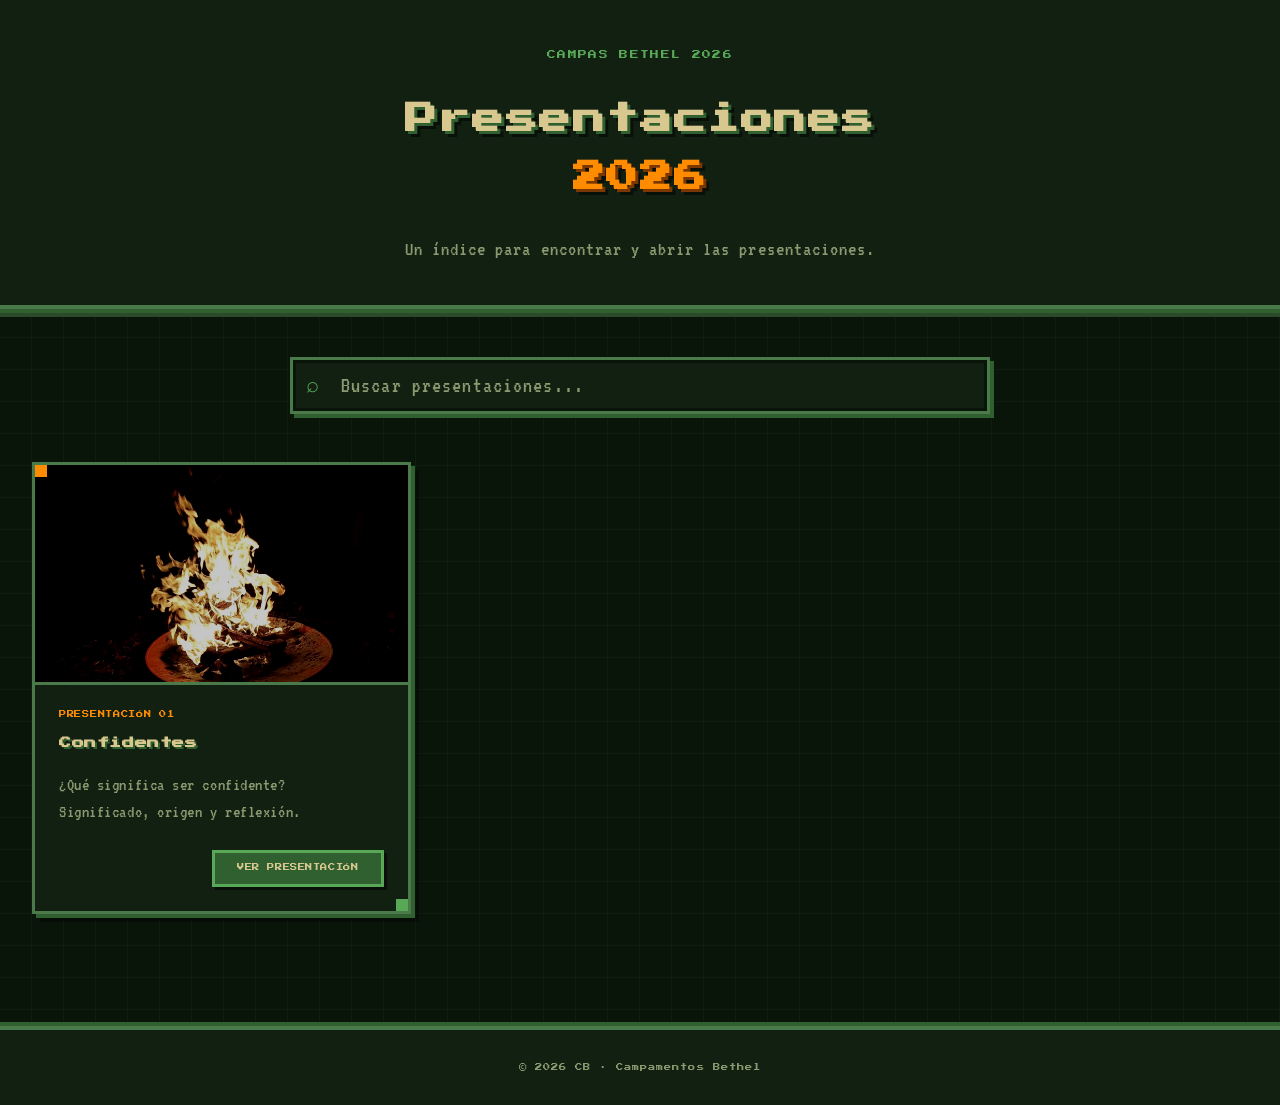
==== index.html @ 8d58e220 "creando web para poder ahi las presentaciones" ====
<!DOCTYPE html>
<html lang="es">
  <head>
    <meta charset="UTF-8" />
    <meta name="viewport" content="width=device-width, initial-scale=1.0" />
    <title>CB 2026 // Presentaciones</title>
    <link rel="preconnect" href="https://fonts.googleapis.com">
    <link rel="preconnect" href="https://fonts.gstatic.com" crossorigin>
    <link href="https://fonts.googleapis.com/css2?family=Press+Start+2P&family=VT323&display=swap" rel="stylesheet">
    <link rel="stylesheet" href="index.css" />
  </head>
  <body>
    <div class="scanline"></div>
    <div class="geo-shape"></div>
    <div class="geo-shape"></div>
    <div class="geo-shape"></div>

    <header>
      <div class="header-content">
        <span class="system-status">Campas Bethel 2026</span>
        <h1>Presentaciones<br><span class="highlight">2026</span></h1>
        <p class="subtitle">Un índice para encontrar y abrir las presentaciones.</p>
      </div>
    </header>

    <main>
      <section class="search-section">
        <div class="search-wrapper">
          <span class="search-icon">⌕</span>
          <input
            type="text"
            id="search-bar"
            placeholder="Buscar presentaciones..."
            autocomplete="off"
          />
        </div>
      </section>

      <section class="content-section">
        <div class="container">
          <div class="presentations-grid"></div>
        </div>
      </section>
    </main>

    <footer>
      <div class="footer-content">
        <p>© 2026 CB · Campamentos Bethel </p>
      </div>
    </footer>

    <script type="module" src="index.js"></script>
  </body>
</html>
---- index.css ----
:root {
    --bg:         #0a150a;
    --surface:    #122012;
    --surface2:   #1a301a;
    --text:       #d8c890;
    --text-dim:   #8a9a70;
    --green:      #58a858;
    --green-dark: #306030;
    --fire:       #ff8c00;
    --fire-bright:#ffd700;
    --border:     #2a4a2a;
    --border-light:#4a7a4a;
    --pixel:      'Press Start 2P', monospace;
    --mono:       'VT323', monospace;
}

* { margin: 0; padding: 0; box-sizing: border-box; }

body {
    font-family: var(--mono);
    background-color: var(--bg);
    color: var(--text);
    font-size: 20px;
    line-height: 1.6;
    min-height: 100vh;
    overflow-x: hidden;
    /* pixel grass tile background */
    background-image:
        repeating-linear-gradient(0deg,   transparent, transparent 31px, rgba(42,74,42,0.15) 31px, rgba(42,74,42,0.15) 32px),
        repeating-linear-gradient(90deg,  transparent, transparent 31px, rgba(42,74,42,0.15) 31px, rgba(42,74,42,0.15) 32px);
    animation: pageLoad 0.6s steps(4) forwards;
}

@keyframes pageLoad {
    from { opacity: 0; }
    to   { opacity: 1; }
}

/* Scrollbar */
::-webkit-scrollbar { width: 10px; }
::-webkit-scrollbar-track { background: var(--bg); }
::-webkit-scrollbar-thumb { background: var(--green-dark); border: 2px solid var(--bg); }
::-webkit-scrollbar-thumb:hover { background: var(--green); }

/* Stars floating in background */
.geo-shape {
    position: fixed;
    pointer-events: none;
    z-index: 0;
    color: var(--fire-bright);
    font-size: 1rem;
    animation: starFloat 8s ease-in-out infinite;
    opacity: 0.5;
}
.geo-shape::before { content: '★'; font-family: sans-serif; }
.geo-shape:nth-child(2) { top: 12%; left: 8%;  animation-delay: 0s;   animation-duration: 7s;  font-size: 0.7rem; }
.geo-shape:nth-child(3) { top: 30%; right: 6%; animation-delay: 2s;   animation-duration: 9s;  font-size: 1.1rem; opacity: 0.3; }
.geo-shape:nth-child(4) { top: 70%; left: 5%;  animation-delay: 4s;   animation-duration: 6s;  font-size: 0.5rem; opacity: 0.6; }

@keyframes starFloat {
    0%, 100% { transform: translateY(0px);  }
    50%       { transform: translateY(-12px); }
}

/* Progress bar at top — fire color */
.scanline {
    position: fixed;
    top: 0; left: 0;
    width: 100%; height: 4px;
    background: linear-gradient(90deg, var(--fire) 0%, var(--fire-bright) 100%);
    transform-origin: left;
    transform: scaleX(0);
    z-index: 1000;
    transition: transform 0.1s linear;
    pointer-events: none;
    image-rendering: pixelated;
}

/* ── HEADER ── */
header {
    background: var(--surface);
    border-bottom: 4px solid var(--border-light);
    padding: 3rem 2rem 2.5rem;
    text-align: center;
    position: relative;
    /* Pokémon-style double border at bottom */
    box-shadow: 0 4px 0 var(--green-dark), 0 8px 0 var(--border);
}

.header-content {
    max-width: 900px;
    margin: 0 auto;
    position: relative;
    z-index: 1;
}

.system-status {
    font-family: var(--pixel);
    font-size: 0.55rem;
    color: var(--green);
    letter-spacing: 0.15em;
    display: block;
    margin-bottom: 2rem;
    text-transform: uppercase;
    animation: blink 2s step-end infinite;
}

@keyframes blink {
    0%, 100% { opacity: 1; }
    50%       { opacity: 0.4; }
}

h1 {
    font-family: var(--pixel);
    font-size: clamp(1.2rem, 4vw, 2rem);
    line-height: 1.6;
    color: var(--text);
    letter-spacing: 0.05em;
    text-shadow:
        3px 3px 0 var(--green-dark),
        6px 6px 0 rgba(0,0,0,0.5);
}

h1 .highlight {
    display: block;
    color: var(--fire);
    text-shadow:
        3px 3px 0 #7a3800,
        6px 6px 0 rgba(0,0,0,0.5);
    margin-top: 0.4rem;
}

.subtitle {
    font-family: var(--mono);
    font-size: 1.3rem;
    color: var(--text-dim);
    margin-top: 1.8rem;
    letter-spacing: 0.05em;
}

/* ── SEARCH ── */
.search-section {
    padding: 3rem 2rem;
    display: flex;
    justify-content: center;
    position: relative;
    z-index: 1;
}

.search-wrapper {
    position: relative;
    width: 100%;
    max-width: 700px;
}

.search-icon {
    position: absolute;
    left: 1rem;
    top: 50%;
    transform: translateY(-50%);
    color: var(--green);
    font-size: 1.4rem;
    font-family: sans-serif;
}

#search-bar {
    width: 100%;
    background: var(--surface);
    /* Pokémon dialogue box border */
    border: 3px solid var(--border-light);
    outline: 3px solid var(--bg);
    outline-offset: -6px;
    box-shadow: 4px 4px 0 var(--green-dark), inset 0 0 0 2px var(--border);
    padding: 0.9rem 1rem 0.9rem 3rem;
    font-family: var(--mono);
    font-size: 1.4rem;
    color: var(--text);
    letter-spacing: 0.05em;
    transition: box-shadow 0.15s;
    image-rendering: pixelated;
}

#search-bar:focus {
    outline-color: var(--green);
    box-shadow: 6px 6px 0 var(--green-dark), inset 0 0 0 2px var(--border);
}

#search-bar::placeholder { color: var(--text-dim); }

/* ── GRID ── */
.container {
    max-width: 1300px;
    margin: 0 auto;
    padding: 0 2rem 5rem;
    position: relative;
    z-index: 1;
}

.presentations-grid {
    display: grid;
    grid-template-columns: repeat(auto-fill, minmax(320px, 1fr));
    gap: 2.5rem;
}

/* ── CARDS ── */
.presentation-card {
    background: var(--surface);
    /* Pokémon dialogue box double-border */
    border: 3px solid var(--border-light);
    box-shadow:
        4px 4px 0 var(--green-dark),
        8px 8px 0 rgba(0,0,0,0.4);
    position: relative;
    overflow: hidden;
    transition: transform 0.1s steps(2), box-shadow 0.1s steps(2);
    opacity: 0;
    animation: cardFadeIn 0.5s steps(4) forwards;
}

/* corner pixel accent */
.presentation-card::before {
    content: '';
    position: absolute;
    top: 0; left: 0;
    width: 12px; height: 12px;
    background: var(--fire);
    z-index: 2;
}
.presentation-card::after {
    content: '';
    position: absolute;
    bottom: 0; right: 0;
    width: 12px; height: 12px;
    background: var(--green);
    z-index: 2;
}

@keyframes cardFadeIn {
    from { opacity: 0; transform: translateY(16px); }
    to   { opacity: 1; transform: translateY(0); }
}

.presentation-card:hover {
    transform: translate(-4px, -4px);
    box-shadow:
        8px 8px 0 var(--green-dark),
        12px 12px 0 rgba(0,0,0,0.4);
}

.image-container {
    width: 100%;
    height: 220px;
    overflow: hidden;
    position: relative;
    border-bottom: 3px solid var(--border-light);
    background: var(--bg);
}

.presentation-card img {
    width: 100%;
    height: 100%;
    object-fit: cover;
    filter: saturate(0.8) brightness(0.75) contrast(1.1);
    transition: filter 0.2s;
    image-rendering: auto;
}

.presentation-card:hover img {
    filter: saturate(1) brightness(0.9) contrast(1.1);
}

.card-content { padding: 1.5rem; }

.card-number {
    font-family: var(--pixel);
    color: var(--fire);
    font-size: 0.45rem;
    letter-spacing: 0.1em;
    margin-bottom: 0.8rem;
    display: block;
    text-transform: uppercase;
}

.presentation-card h2 {
    font-family: var(--pixel);
    font-size: 0.75rem;
    line-height: 1.8;
    margin: 0 0 1rem;
    color: var(--text);
    letter-spacing: 0.05em;
    text-shadow: 2px 2px 0 var(--green-dark);
}

.presentation-card p {
    font-family: var(--mono);
    color: var(--text-dim);
    font-size: 1.15rem;
    line-height: 1.5;
    margin-bottom: 1.5rem;
    letter-spacing: 0.03em;
}

.card-action { display: flex; justify-content: flex-end; }

.btn-glitch {
    position: relative;
    padding: 0.6rem 1.4rem;
    background: var(--green-dark);
    border: 3px solid var(--green);
    color: var(--text);
    text-decoration: none;
    font-family: var(--pixel);
    font-size: 0.45rem;
    letter-spacing: 0.08em;
    text-transform: uppercase;
    box-shadow: 3px 3px 0 rgba(0,0,0,0.5);
    transition: transform 0.1s steps(1), box-shadow 0.1s steps(1), background 0.1s steps(1);
}

.btn-glitch:hover {
    background: var(--fire);
    border-color: var(--fire-bright);
    color: #000;
    transform: translate(-2px, -2px);
    box-shadow: 4px 4px 0 rgba(0,0,0,0.6);
}

/* ── FOOTER ── */
footer {
    background: var(--surface);
    border-top: 4px solid var(--border-light);
    box-shadow: 0 -4px 0 var(--green-dark);
    padding: 2rem;
    text-align: center;
    margin-top: 2rem;
}

footer p {
    font-family: var(--pixel);
    color: var(--text-dim);
    font-size: 0.45rem;
    letter-spacing: 0.15em;
}

/* ── RESPONSIVE ── */
@media (max-width: 768px) {
    h1 { font-size: 1rem; }
    .system-status { font-size: 0.45rem; }
    .presentations-grid { grid-template-columns: 1fr; gap: 2rem; }
    .container { padding: 0 1rem 3rem; }
    .search-section { padding: 2rem 1rem; }
    #search-bar { font-size: 1.2rem; }
}
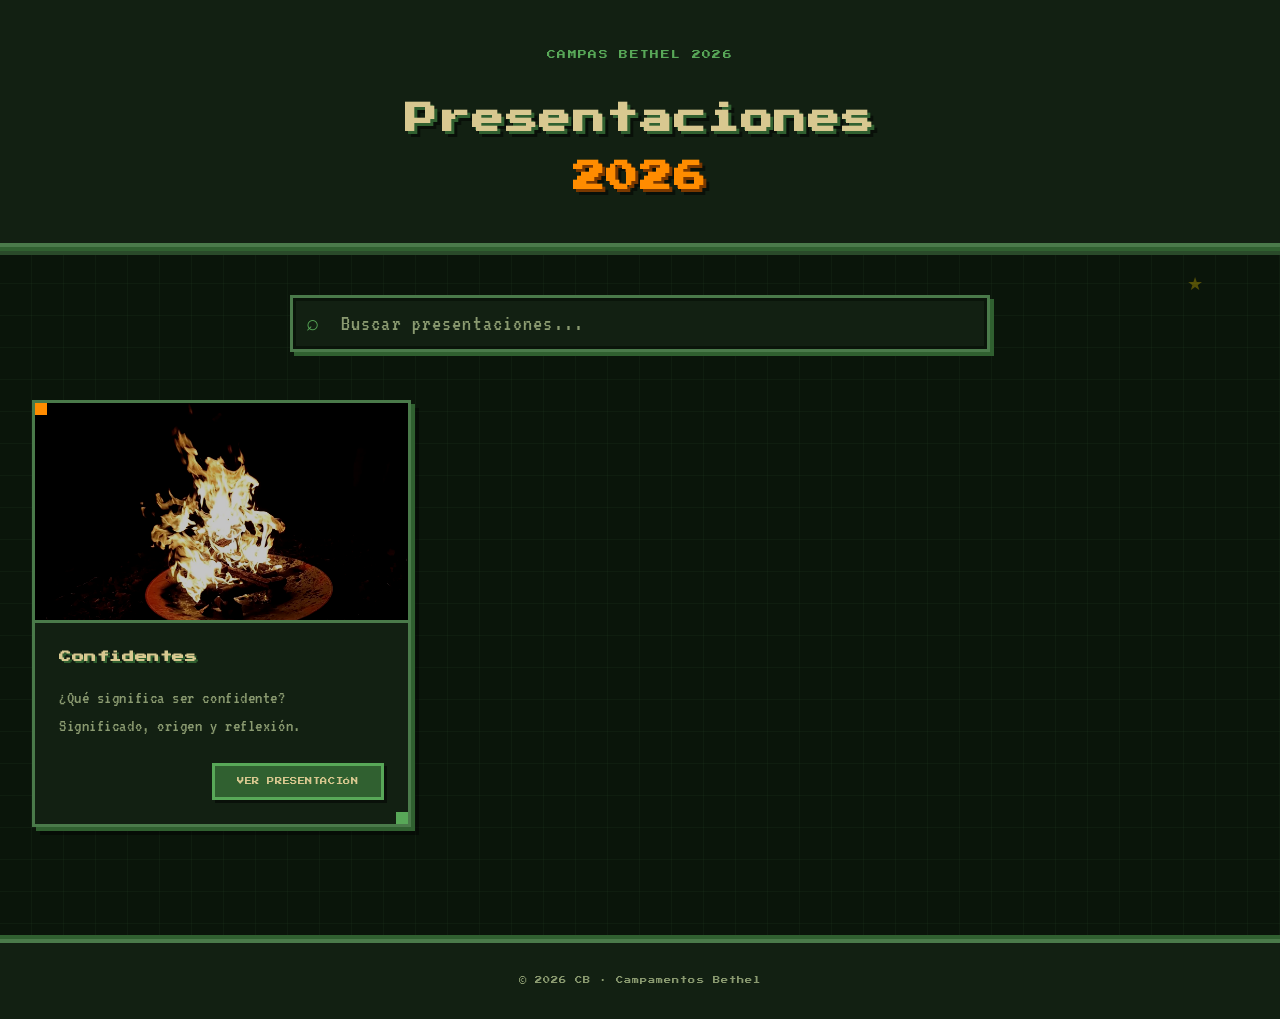
==== commit faabaeaa: "modificaciones" ====
--- a/index.html
+++ b/index.html
@@ -19,7 +19,6 @@
       <div class="header-content">
         <span class="system-status">Campas Bethel 2026</span>
         <h1>Presentaciones<br><span class="highlight">2026</span></h1>
-        <p class="subtitle">Un índice para encontrar y abrir las presentaciones.</p>
       </div>
     </header>
 
